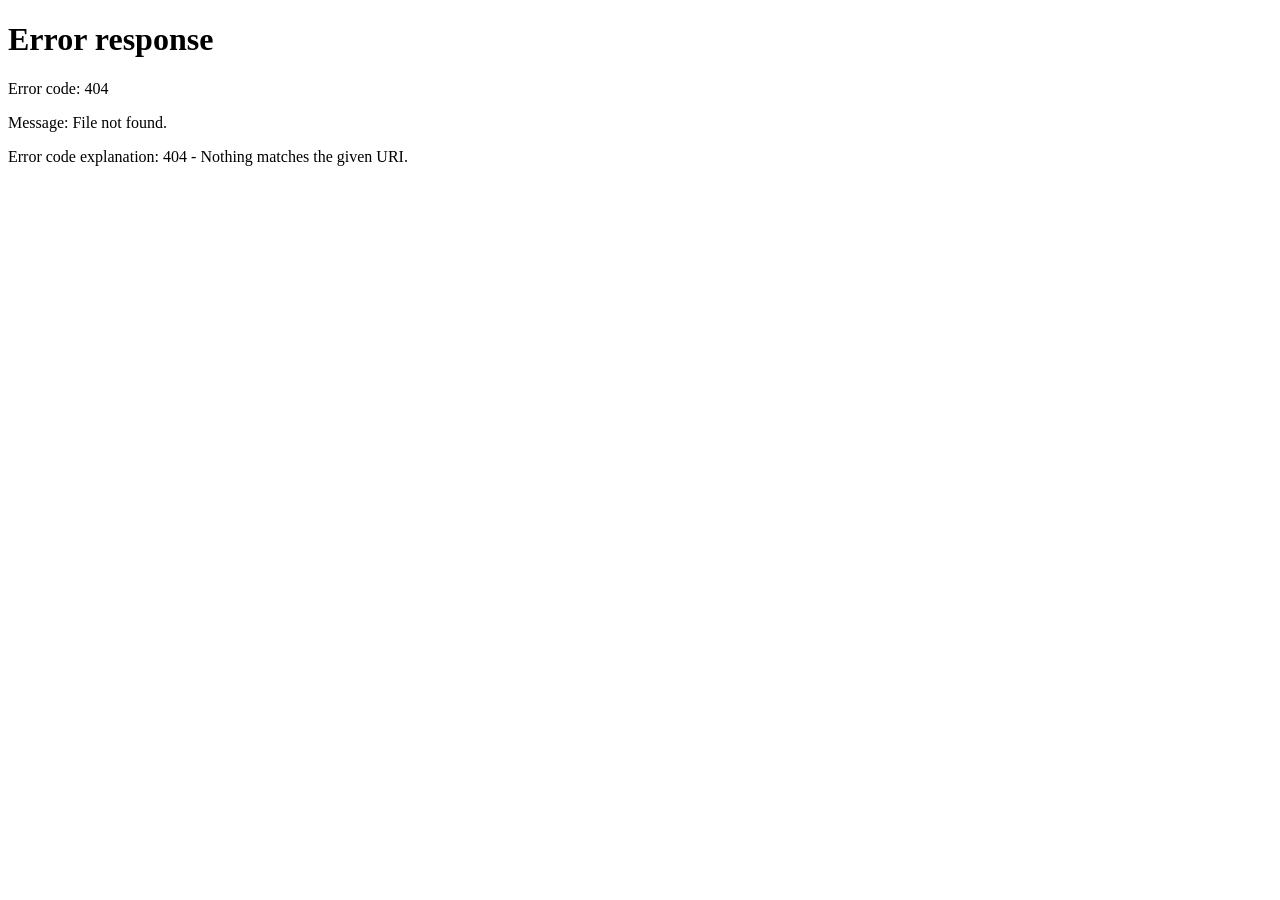
==== index.html @ 6422829b "github pages" ====
<!DOCTYPE html>
<html lang="en">
  <head>
    <meta charset="UTF-8" />
    <meta http-equiv="refresh" content="0; url=wildlife.html" />
    <title>Redirecting...</title>
  </head>
  <body>
    <p>Redirecting to <a href="wildlife.html">Save Our Wildlife</a>...</p>
  </body>
</html>
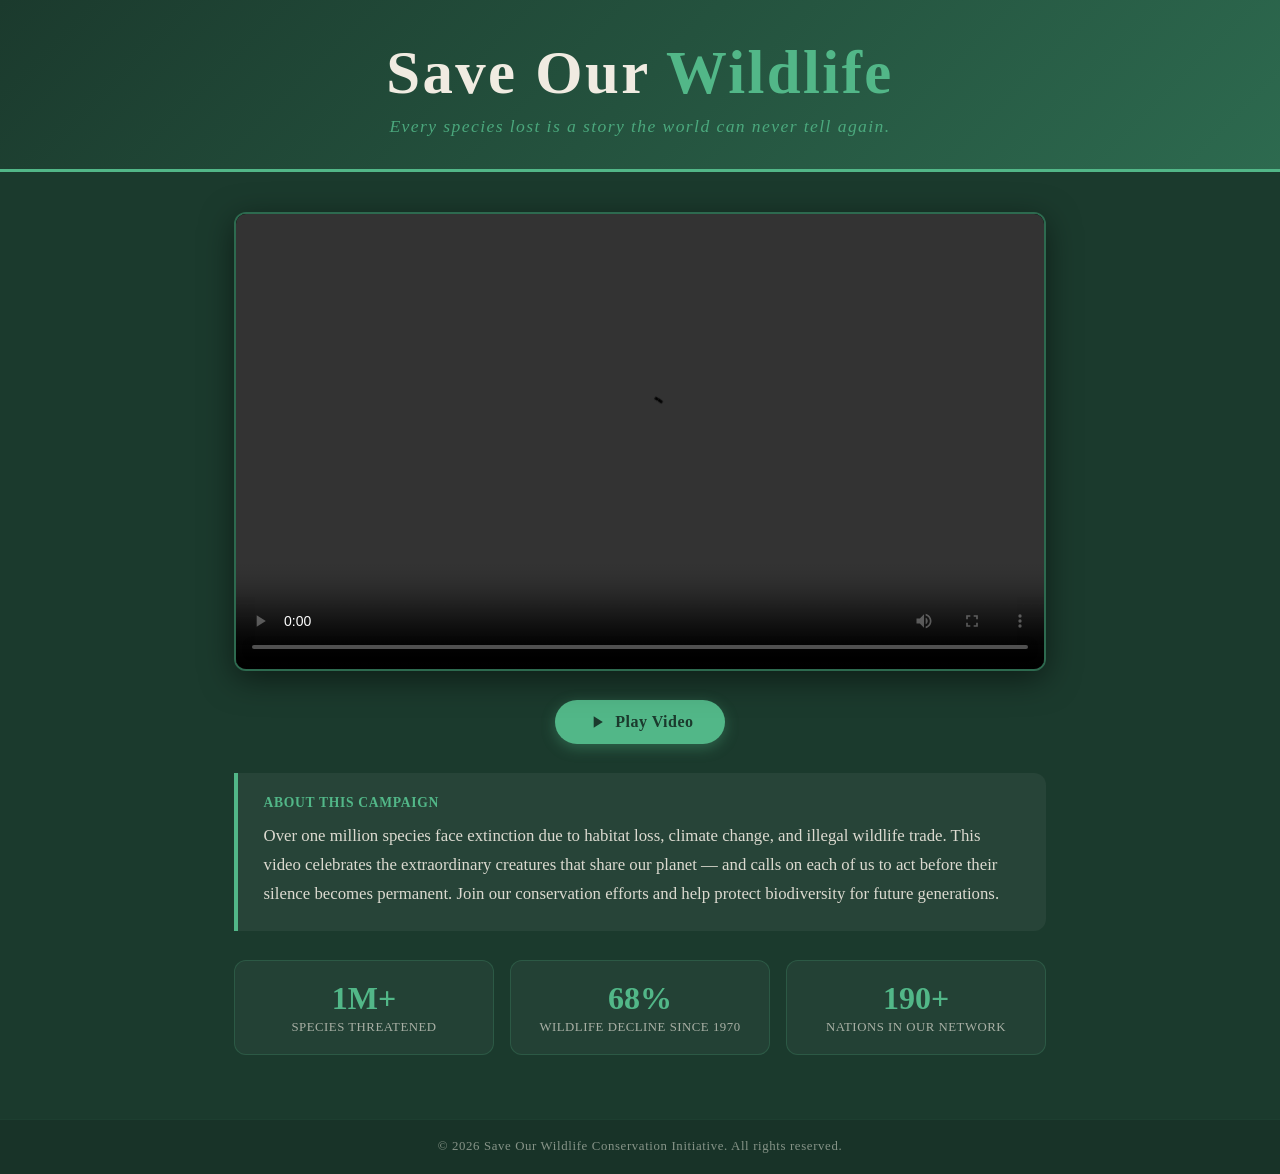
==== commit 61041de4: "redirect issue" ====
--- a/index.html
+++ b/index.html
@@ -2,10 +2,10 @@
 <html lang="en">
   <head>
     <meta charset="UTF-8" />
-    <meta http-equiv="refresh" content="0; url=wildlife.html" />
+    <meta http-equiv="refresh" content="0; url=166488.html" />
     <title>Redirecting...</title>
   </head>
   <body>
-    <p>Redirecting to <a href="wildlife.html">Save Our Wildlife</a>...</p>
+    <p>Redirecting to <a href="166488.html">Save Our Wildlife</a>...</p>
   </body>
 </html>
